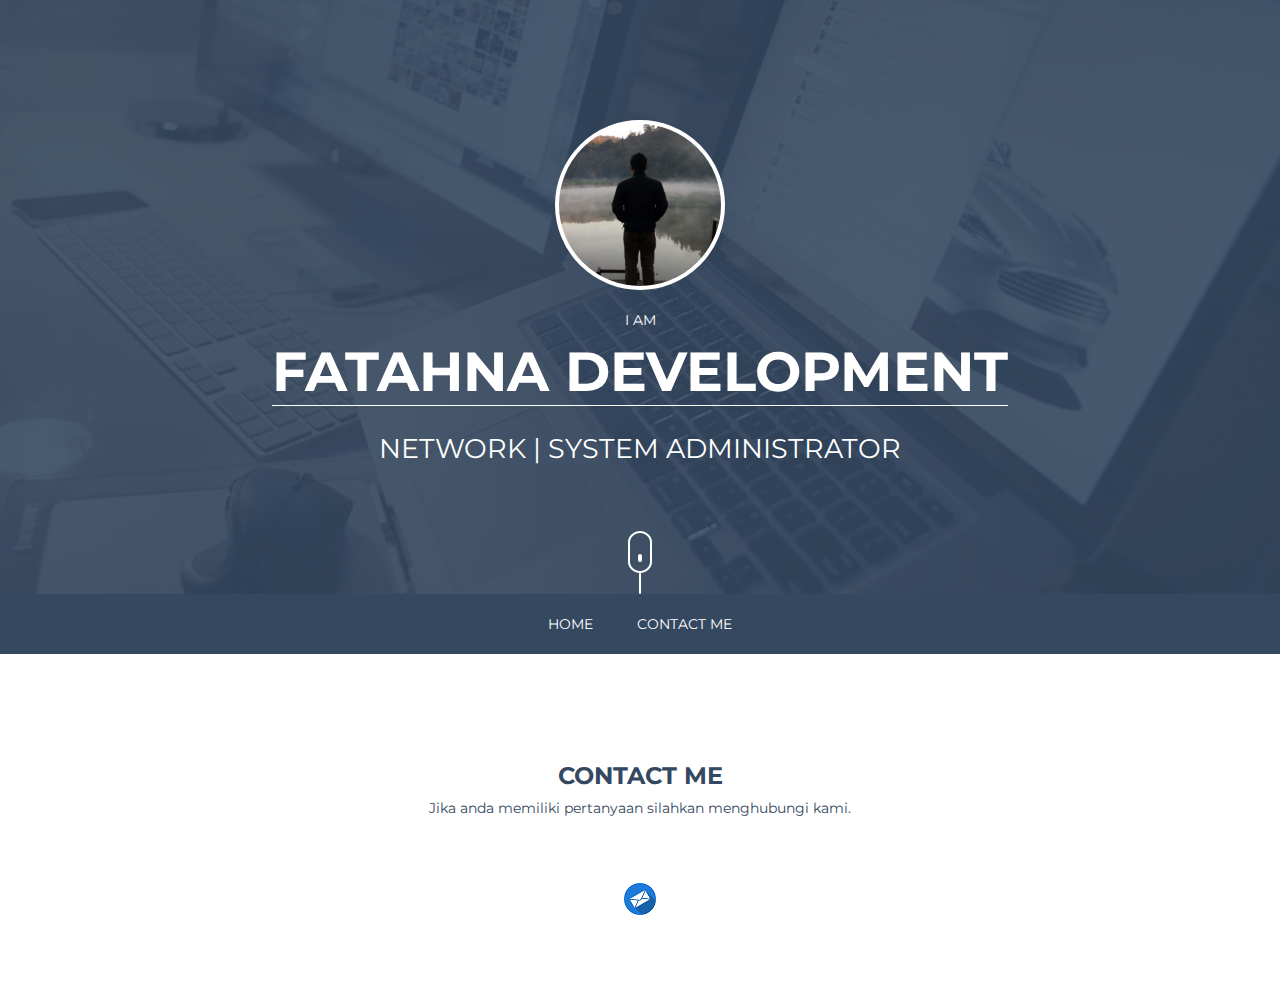
==== index.html @ 909faec5 "Update index.html" ====
<!DOCTYPE html>
<html data-wf-site="54c47d800e36ed896d10a21f" data-wf-page="54c47d800e36ed896d10a220" data-wf-status="1" class="wf-montserrat-n4-active wf-montserrat-n7-active wf-active w-mod-js w-mod-no-touch w-mod-video w-mod-no-ios">
   <head>
      <meta http-equiv="Content-Type" content="text/html; charset=UTF-8">
      <meta charset="utf-8">
      <title>Personal Profile</title>
      <meta name="viewport" content="width=device-width, initial-scale=1">
      <link rel="stylesheet" type="text/css" href="files/style.css">
      <script src="files/webfont.js"></script>
      <link rel="stylesheet" href="http://fonts.googleapis.com/css?family=Montserrat:400,700">
      <script>WebFont.load({
         google: {
           families: ["Montserrat:400,700"]
         }
         });
      </script><script type="text/javascript" src="files/modernizr-2.7.1.js"></script>
      <link rel="shortcut icon" type="image/x-icon" href="https://notes.fatahna.com/favicon.ico">
      <style type="text/css">@charset "UTF-8";[ng\:cloak],[ng-cloak],[data-ng-cloak],[x-ng-cloak],.ng-cloak,.x-ng-cloak,.ng-hide{display:none !important;}ng\:form{display:block;}.ng-animate-block-transitions{transition:0s all!important;-webkit-transition:0s all!important;}</style>
   </head>
   <body>
      <div class="hero" id="hero" data-ix="display-nav">
         <div class="w-container">
            <div class="userpic"></div>
            <p class="wite-center">I AM</p>
            <h1 class="name"><span class="name-span">FATAHNA DEVELOPMENT</span></h1>
            <div class="skils">
               <p class="wite-center">Network | System Administrator</p>
            </div>
         </div>
         <div class="w-container"><a class="w-inline-block mouse" href="#services" data-ix="mouse" style="transition: transform 1000ms, opacity 1000ms; -webkit-transition: transform 1000ms, opacity 1000ms; opacity: 1; transform: translateX(0px) translateY(0px);"></a></div>
      </div>
      <div class="w-nav navbar" data-collapse="medium" data-animation="default" data-duration="400" data-contain="1">
         <div class="w-container">
            <nav class="w-nav-menu nav-menu" role="navigation">
			<a class="w-nav-link nav-link bottom" href="#hero" style="max-width: 940px;">HOME</a>
			<a class="w-nav-link nav-link bottom" href="#contact" style="max-width: 940px;">CONTACT ME</a></nav>
            <div class="w-nav-button">
               <div class="w-icon-nav-menu"></div>
            </div>
         </div>
         <div class="w-nav-overlay" data-wf-ignore=""></div>
      </div>
      <div class="portfolio" id="contact">
         <div class="w-container">
            <h1>Contact Me</h1>
            <p>Jika anda memiliki pertanyaan silahkan menghubungi kami.</p>

         </div>
         <div class="w-container section soc"> 
		 <a class="w-inline-block social" href="mailto:anim@dev.fatahna.com"><img src="files/image/email.png" alt="email.png"></a>
		 <!-- <a class="w-inline-block social" href="https://twitter.com/mafatahna" target="_blank"><img src="files/image/twitter.png" alt="twitter.png"></a>
		 <a class="w-inline-block social" href="https://instagram.com/mafatahna" target="_blank"><img src="files/image/instagramm.png" alt="instagramm.png"></a>
		 <a class="w-inline-block social" href="http://notes.fatahna.com" target="_blank"><img src="files/image/internet.png" alt="internet.png"></a>-->
	</div>
      </div>
      <script type="text/javascript" src="files/jquery.min.js"></script>
      <script type="text/javascript" src="files/functions.js"></script>
   </body>
</html>
---- files/style.css ----
/* Generated on: Mon Jan 26 2015 05:37:09 GMT+0000 (UTC) */
/* ==========================================================================
   normalize.css v2.0.1, along with Webflow base CSS | MIT License | git.io/normalize
   ========================================================================== */
/*! normalize.css v2.1.3 | MIT License | git.io/normalize */article,aside,details,figcaption,figure,footer,header,hgroup,main,nav,section,summary{display:block}audio,canvas,video{display:inline-block}audio:not([controls]){display:none;height:0}[hidden],template{display:none}html{font-family:sans-serif;-ms-text-size-adjust:100%;-webkit-text-size-adjust:100%}body{margin:0}a{background:transparent}a:focus{outline:thin dotted}a:active,a:hover{outline:0}h1{font-size:2em;margin:.67em 0}abbr[title]{border-bottom:1px dotted}b,strong{font-weight:bold}dfn{font-style:italic}hr{-moz-box-sizing:content-box;box-sizing:content-box;height:0}mark{background:#ff0;color:#000}code,kbd,pre,samp{font-family:monospace,serif;font-size:1em}pre{white-space:pre-wrap}q{quotes:"\201C" "\201D" "\2018" "\2019"}small{font-size:80%}sub,sup{font-size:75%;line-height:0;position:relative;vertical-align:baseline}sup{top:-0.5em}sub{bottom:-0.25em}img{border:0}svg:not(:root){overflow:hidden}figure{margin:0}fieldset{border:1px solid #c0c0c0;margin:0 2px;padding:.35em .625em .75em}legend{border:0;padding:0}button,input,select,textarea{font-family:inherit;font-size:100%;margin:0}button,input{line-height:normal}button,select{text-transform:none}button,html input[type="button"],input[type="reset"],input[type="submit"]{-webkit-appearance:button;cursor:pointer}button[disabled],html input[disabled]{cursor:default}input[type="checkbox"],input[type="radio"]{box-sizing:border-box;padding:0}input[type="search"]{-webkit-appearance:textfield;-moz-box-sizing:content-box;-webkit-box-sizing:content-box;box-sizing:content-box}input[type="search"]::-webkit-search-cancel-button,input[type="search"]::-webkit-search-decoration{-webkit-appearance:none}button::-moz-focus-inner,input::-moz-focus-inner{border:0;padding:0}textarea{overflow:auto;vertical-align:top}table{border-collapse:collapse;border-spacing:0}

/* ==========================================================================
   Start of base Webflow CSS - If you're looking for some ultra-clean CSS, skip the boilerplate and see the unminified code below.
   ========================================================================== */
@font-face{font-family:'webflow-icons';src:url([data-uri]) format('truetype'),url([data-uri]) format('woff');font-weight:normal;font-style:normal}[class^="w-icon-"],[class*=" w-icon-"]{font-family:'webflow-icons';speak:none;font-style:normal;font-weight:normal;font-variant:normal;text-transform:none;line-height:1;-webkit-font-smoothing:antialiased;-moz-osx-font-smoothing:grayscale}.w-icon-slider-right:before{content:"\e600"}.w-icon-slider-left:before{content:"\e601"}.w-icon-nav-menu:before{content:"\e602"}.w-icon-arrow-down:before,.w-icon-dropdown-toggle:before{content:"\e603"}*{-webkit-box-sizing:border-box;-moz-box-sizing:border-box;box-sizing:border-box}html{height:100%}body{margin:0;min-height:100%;background-color:#fff;color:#333}img{max-width:100%;vertical-align:middle;display:inline-block}html.w-mod-touch *{background-attachment:scroll !important}a:focus{outline:0}.w-block{display:block}.w-inline-block{max-width:100%;display:inline-block}.w-clearfix:before,.w-clearfix:after{content:" ";display:table}.w-clearfix:after{clear:both}.w-hidden{display:none}html[w-dynpage] [w-cloak]{color:transparent !important}h1,h2,h3,h4,h5,h6{margin:0}p{margin:0}blockquote{margin:0}ul,ol{margin-top:0;margin-bottom:0}.w-list-unstyled{padding-left:0;list-style:none}.w-embed:before,.w-embed:after{content:" ";display:table}.w-embed:after{clear:both}.w-video{width:100%;position:relative;padding:0}.w-video iframe,.w-video object,.w-video embed{position:absolute;top:0;left:0;width:100%;height:100%}fieldset{padding:0;margin:0;border:0}button,html input[type="button"],input[type="reset"],input[type="submit"]{cursor:pointer;-webkit-appearance:button}.w-form{margin:0 0 15px}.w-form-done{display:none;padding:10px;background-color:#ddd}.w-form-fail{display:none;margin-top:10px;padding:10px;background-color:#ffdede}label{display:block;margin-bottom:5px;font-weight:bold}.w-input,.w-select{display:block;width:100%;height:38px;padding:8px 12px;margin-bottom:10px;font-size:14px;line-height:1.42857143;color:#555;vertical-align:middle;background-color:#fff;border:1px solid #ccc}.w-input:-moz-placeholder,.w-select:-moz-placeholder{color:#999}.w-input::-moz-placeholder,.w-select::-moz-placeholder{color:#999;opacity:1}.w-input:-ms-input-placeholder,.w-select:-ms-input-placeholder{color:#999}.w-input::-webkit-input-placeholder,.w-select::-webkit-input-placeholder{color:#999}.w-input:focus,.w-select:focus{border-color:rgba(82,168,236,0.8);outline:0}.w-input[disabled],.w-select[disabled],.w-input[readonly],.w-select[readonly],fieldset[disabled] .w-input,fieldset[disabled] .w-select{cursor:not-allowed;background-color:#eee}textarea.w-input,textarea.w-select{height:auto}.w-select[multiple]{height:auto}.w-button{display:inline-block;padding:12px;background-color:black;color:white;border:0;line-height:inherit}.w-form-label{display:inline-block;cursor:pointer;font-weight:normal;margin-bottom:0}.w-checkbox,.w-radio{display:block;margin-bottom:5px;padding-left:20px}.w-checkbox:before,.w-radio:before,.w-checkbox:after,.w-radio:after{content:" ";display:table}.w-checkbox:after,.w-radio:after{clear:both}.w-checkbox-input,.w-radio-input{margin:4px 0 0;margin-top:1px \9;line-height:normal;float:left;margin-left:-20px}.w-radio-input{margin-top:3px}.w-container{margin-left:auto;margin-right:auto;max-width:940px}.w-container:before,.w-container:after{content:" ";display:table}.w-container:after{clear:both}.w-container .w-row{margin-left:-10px;margin-right:-10px}.w-row:before,.w-row:after{content:" ";display:table}.w-row:after{clear:both}.w-row .w-row{margin-left:0;margin-right:0}.w-col{position:relative;float:left;width:100%;min-height:1px;padding-left:10px;padding-right:10px}.w-col .w-col{padding-left:0;padding-right:0}.w-col-1{width:8.33333333%}.w-col-2{width:16.66666667%}.w-col-3{width:25%}.w-col-4{width:33.33333333%}.w-col-5{width:41.66666667%}.w-col-6{width:50%}.w-col-7{width:58.33333333%}.w-col-8{width:66.66666667%}.w-col-9{width:75%}.w-col-10{width:83.33333333%}.w-col-11{width:91.66666667%}.w-col-12{width:100%}.w-col-push-1{left:8.33333333%}.w-col-push-2{left:16.66666667%}.w-col-push-3{left:25%}.w-col-push-4{left:33.33333333%}.w-col-push-5{left:41.66666667%}.w-col-push-6{left:50%}.w-col-push-7{left:58.33333333%}.w-col-push-8{left:66.66666667%}.w-col-push-9{left:75%}.w-col-push-10{left:83.33333333%}.w-col-push-11{left:91.66666667%}.w-col-pull-1{right:8.33333333%}.w-col-pull-2{right:16.66666667%}.w-col-pull-3{right:25%}.w-col-pull-4{right:33.33333333%}.w-col-pull-5{right:41.66666667%}.w-col-pull-6{right:50%}.w-col-pull-7{right:58.33333333%}.w-col-pull-8{right:66.66666667%}.w-col-pull-9{right:75%}.w-col-pull-10{right:83.33333333%}.w-col-pull-11{right:91.66666667%}.w-col-offset-1{margin-left:8.33333333%}.w-col-offset-2{margin-left:16.66666667%}.w-col-offset-3{margin-left:25%}.w-col-offset-4{margin-left:33.33333333%}.w-col-offset-5{margin-left:41.66666667%}.w-col-offset-6{margin-left:50%}.w-col-offset-7{margin-left:58.33333333%}.w-col-offset-8{margin-left:66.66666667%}.w-col-offset-9{margin-left:75%}.w-col-offset-10{margin-left:83.33333333%}.w-col-offset-11{margin-left:91.66666667%}.w-hidden-main{display:none !important}@media screen and (max-width:991px){.w-container{max-width:728px}.w-hidden-main{display:inherit !important}.w-hidden-medium{display:none !important}.w-col-medium-1{width:8.33333333%}.w-col-medium-2{width:16.66666667%}.w-col-medium-3{width:25%}.w-col-medium-4{width:33.33333333%}.w-col-medium-5{width:41.66666667%}.w-col-medium-6{width:50%}.w-col-medium-7{width:58.33333333%}.w-col-medium-8{width:66.66666667%}.w-col-medium-9{width:75%}.w-col-medium-10{width:83.33333333%}.w-col-medium-11{width:91.66666667%}.w-col-medium-12{width:100%}.w-col-medium-push-1{left:8.33333333%}.w-col-medium-push-2{left:16.66666667%}.w-col-medium-push-3{left:25%}.w-col-medium-push-4{left:33.33333333%}.w-col-medium-push-5{left:41.66666667%}.w-col-medium-push-6{left:50%}.w-col-medium-push-7{left:58.33333333%}.w-col-medium-push-8{left:66.66666667%}.w-col-medium-push-9{left:75%}.w-col-medium-push-10{left:83.33333333%}.w-col-medium-push-11{left:91.66666667%}.w-col-medium-pull-1{right:8.33333333%}.w-col-medium-pull-2{right:16.66666667%}.w-col-medium-pull-3{right:25%}.w-col-medium-pull-4{right:33.33333333%}.w-col-medium-pull-5{right:41.66666667%}.w-col-medium-pull-6{right:50%}.w-col-medium-pull-7{right:58.33333333%}.w-col-medium-pull-8{right:66.66666667%}.w-col-medium-pull-9{right:75%}.w-col-medium-pull-10{right:83.33333333%}.w-col-medium-pull-11{right:91.66666667%}.w-col-medium-offset-1{margin-left:8.33333333%}.w-col-medium-offset-2{margin-left:16.66666667%}.w-col-medium-offset-3{margin-left:25%}.w-col-medium-offset-4{margin-left:33.33333333%}.w-col-medium-offset-5{margin-left:41.66666667%}.w-col-medium-offset-6{margin-left:50%}.w-col-medium-offset-7{margin-left:58.33333333%}.w-col-medium-offset-8{margin-left:66.66666667%}.w-col-medium-offset-9{margin-left:75%}.w-col-medium-offset-10{margin-left:83.33333333%}.w-col-medium-offset-11{margin-left:91.66666667%}.w-col-stack{width:100%;left:auto;right:auto}}@media screen and (max-width:767px){.w-hidden-main{display:inherit !important}.w-hidden-medium{display:inherit !important}.w-hidden-small{display:none !important}.w-row,.w-container .w-row{margin-left:0;margin-right:0}.w-col{width:100%;left:auto;right:auto}.w-col-small-1{width:8.33333333%}.w-col-small-2{width:16.66666667%}.w-col-small-3{width:25%}.w-col-small-4{width:33.33333333%}.w-col-small-5{width:41.66666667%}.w-col-small-6{width:50%}.w-col-small-7{width:58.33333333%}.w-col-small-8{width:66.66666667%}.w-col-small-9{width:75%}.w-col-small-10{width:83.33333333%}.w-col-small-11{width:91.66666667%}.w-col-small-12{width:100%}.w-col-small-push-1{left:8.33333333%}.w-col-small-push-2{left:16.66666667%}.w-col-small-push-3{left:25%}.w-col-small-push-4{left:33.33333333%}.w-col-small-push-5{left:41.66666667%}.w-col-small-push-6{left:50%}.w-col-small-push-7{left:58.33333333%}.w-col-small-push-8{left:66.66666667%}.w-col-small-push-9{left:75%}.w-col-small-push-10{left:83.33333333%}.w-col-small-push-11{left:91.66666667%}.w-col-small-pull-1{right:8.33333333%}.w-col-small-pull-2{right:16.66666667%}.w-col-small-pull-3{right:25%}.w-col-small-pull-4{right:33.33333333%}.w-col-small-pull-5{right:41.66666667%}.w-col-small-pull-6{right:50%}.w-col-small-pull-7{right:58.33333333%}.w-col-small-pull-8{right:66.66666667%}.w-col-small-pull-9{right:75%}.w-col-small-pull-10{right:83.33333333%}.w-col-small-pull-11{right:91.66666667%}.w-col-small-offset-1{margin-left:8.33333333%}.w-col-small-offset-2{margin-left:16.66666667%}.w-col-small-offset-3{margin-left:25%}.w-col-small-offset-4{margin-left:33.33333333%}.w-col-small-offset-5{margin-left:41.66666667%}.w-col-small-offset-6{margin-left:50%}.w-col-small-offset-7{margin-left:58.33333333%}.w-col-small-offset-8{margin-left:66.66666667%}.w-col-small-offset-9{margin-left:75%}.w-col-small-offset-10{margin-left:83.33333333%}.w-col-small-offset-11{margin-left:91.66666667%}}@media screen and (max-width:479px){.w-container{max-width:none}.w-hidden-main{display:inherit !important}.w-hidden-medium{display:inherit !important}.w-hidden-small{display:inherit !important}.w-hidden-tiny{display:none !important}.w-col{width:100%}.w-col-tiny-1{width:8.33333333%}.w-col-tiny-2{width:16.66666667%}.w-col-tiny-3{width:25%}.w-col-tiny-4{width:33.33333333%}.w-col-tiny-5{width:41.66666667%}.w-col-tiny-6{width:50%}.w-col-tiny-7{width:58.33333333%}.w-col-tiny-8{width:66.66666667%}.w-col-tiny-9{width:75%}.w-col-tiny-10{width:83.33333333%}.w-col-tiny-11{width:91.66666667%}.w-col-tiny-12{width:100%}.w-col-tiny-push-1{left:8.33333333%}.w-col-tiny-push-2{left:16.66666667%}.w-col-tiny-push-3{left:25%}.w-col-tiny-push-4{left:33.33333333%}.w-col-tiny-push-5{left:41.66666667%}.w-col-tiny-push-6{left:50%}.w-col-tiny-push-7{left:58.33333333%}.w-col-tiny-push-8{left:66.66666667%}.w-col-tiny-push-9{left:75%}.w-col-tiny-push-10{left:83.33333333%}.w-col-tiny-push-11{left:91.66666667%}.w-col-tiny-pull-1{right:8.33333333%}.w-col-tiny-pull-2{right:16.66666667%}.w-col-tiny-pull-3{right:25%}.w-col-tiny-pull-4{right:33.33333333%}.w-col-tiny-pull-5{right:41.66666667%}.w-col-tiny-pull-6{right:50%}.w-col-tiny-pull-7{right:58.33333333%}.w-col-tiny-pull-8{right:66.66666667%}.w-col-tiny-pull-9{right:75%}.w-col-tiny-pull-10{right:83.33333333%}.w-col-tiny-pull-11{right:91.66666667%}.w-col-tiny-offset-1{margin-left:8.33333333%}.w-col-tiny-offset-2{margin-left:16.66666667%}.w-col-tiny-offset-3{margin-left:25%}.w-col-tiny-offset-4{margin-left:33.33333333%}.w-col-tiny-offset-5{margin-left:41.66666667%}.w-col-tiny-offset-6{margin-left:50%}.w-col-tiny-offset-7{margin-left:58.33333333%}.w-col-tiny-offset-8{margin-left:66.66666667%}.w-col-tiny-offset-9{margin-left:75%}.w-col-tiny-offset-10{margin-left:83.33333333%}.w-col-tiny-offset-11{margin-left:91.66666667%}}.w-widget{position:relative}.w-widget-map{width:100%;height:400px}.w-widget-map label{width:auto;display:inline}.w-widget-map img{max-width:inherit}.w-widget-map .gm-style-iw{width:90% !important;height:auto !important;top:7px !important;left:6% !important;display:inline;text-align:center;overflow:hidden}.w-widget-map .gm-style-iw+div{display:none}.w-widget-twitter{overflow:hidden}.w-widget-gplus{overflow:hidden}.w-slider{position:relative;height:300px;text-align:center;background:rgba(153,153,153,0.5);clear:both;-webkit-tap-highlight-color:rgba(0,0,0,0);tap-highlight-color:rgba(0,0,0,0)}.w-slider-mask{position:relative;display:block;overflow:hidden;z-index:1;left:0;right:0;height:100%;white-space:nowrap}.w-slide{position:relative;display:inline-block;vertical-align:top;width:100%;height:100%;white-space:normal;text-align:left}.w-slider-nav{position:absolute;z-index:2;top:auto;right:0;bottom:0;left:0;margin:auto;padding-top:10px;height:40px;text-align:center;-webkit-tap-highlight-color:rgba(0,0,0,0);tap-highlight-color:rgba(0,0,0,0)}.w-slider-nav.w-round>div{-webkit-border-radius:100%;-webkit-background-clip:padding-box;-moz-border-radius:100%;-moz-background-clip:padding;border-radius:100%;background-clip:padding-box}.w-slider-nav.w-num>div{width:auto;height:auto;padding:.2em .5em;font-size:inherit;line-height:inherit}.w-slider-nav.w-shadow>div{-webkit-box-shadow:0 0 3px rgba(51, 51, 51, 0.4);-moz-box-shadow:0 0 3px rgba(51, 51, 51, 0.4);box-shadow:0 0 3px rgba(51, 51, 51, 0.4)}.w-slider-nav-invert{color:#fff}.w-slider-nav-invert>div{background-color:rgba(34,34,34,0.4)}.w-slider-nav-invert>div.w-active{background-color:#222}.w-slider-dot{position:relative;display:inline-block;width:1em;height:1em;background-color:rgba(255,255,255,0.4);cursor:pointer;margin:0 3px .5em;-webkit-transition:background-color 100ms, color 100ms;-moz-transition:background-color 100ms, color 100ms;-o-transition:background-color 100ms, color 100ms;transition:background-color 100ms, color 100ms}.w-slider-dot.w-active{background-color:#fff}.w-slider-arrow-left,.w-slider-arrow-right{position:absolute;width:80px;top:0;right:0;bottom:0;left:0;margin:auto;cursor:pointer;overflow:hidden;color:white;font-size:40px;-webkit-tap-highlight-color:rgba(0,0,0,0);tap-highlight-color:rgba(0,0,0,0);-webkit-user-select:none;-moz-user-select:none;-ms-user-select:none;user-select:none}.w-slider-arrow-left [class^="w-icon-"],.w-slider-arrow-right [class^="w-icon-"],.w-slider-arrow-left [class*=" w-icon-"],.w-slider-arrow-right [class*=" w-icon-"]{position:absolute}.w-slider-arrow-left{z-index:3;right:auto}.w-slider-arrow-right{z-index:4;left:auto}.w-icon-slider-left,.w-icon-slider-right{top:0;right:0;bottom:0;left:0;margin:auto;width:1em;height:1em}.w-dropdown{display:inline-block;position:relative;text-align:left;margin-left:auto;margin-right:auto;z-index:900}.w-dropdown-btn,.w-dropdown-toggle,.w-dropdown-link{position:relative;vertical-align:top;text-decoration:none;color:#222;padding:20px;text-align:left;margin-left:auto;margin-right:auto;white-space:nowrap}.w-dropdown-toggle{-webkit-user-select:none;-moz-user-select:none;-ms-user-select:none;user-select:none;display:inline-block;cursor:pointer;padding-right:40px}.w-dropdown-toggle:focus{outline:0}.w-icon-dropdown-toggle{position:absolute;top:0;right:0;bottom:0;margin:auto;margin-right:20px;width:1em;height:1em}.w-dropdown-list{position:absolute;background:#f2f2f2;display:none;min-width:100%}.w-dropdown-list.w--open{display:block}.w-dropdown-link{padding:10px 20px;display:block}.w-dropdown-link.w--current{color:#339ce1}.w-nav[data-collapse="all"] .w-dropdown,.w-nav[data-collapse="all"] .w-dropdown-toggle{display:block}.w-nav[data-collapse="all"] .w-dropdown-list{position:static}@media screen and (max-width:991px){.w-nav[data-collapse="medium"] .w-dropdown,.w-nav[data-collapse="medium"] .w-dropdown-toggle{display:block}.w-nav[data-collapse="medium"] .w-dropdown-list{position:static}}@media screen and (max-width:767px){.w-nav[data-collapse="small"] .w-dropdown,.w-nav[data-collapse="small"] .w-dropdown-toggle{display:block}.w-nav[data-collapse="small"] .w-dropdown-list{position:static}.w-nav-brand{padding-left:10px}}@media screen and (max-width:479px){.w-nav[data-collapse="tiny"] .w-dropdown,.w-nav[data-collapse="tiny"] .w-dropdown-toggle{display:block}.w-nav[data-collapse="tiny"] .w-dropdown-list{position:static}}.w-lightbox-backdrop{position:fixed;top:0;right:0;bottom:0;left:0;color:#fff;font-family:"Helvetica Neue",Helvetica,Ubuntu,"Segoe UI",Verdana,sans-serif;font-size:17px;font-weight:300;text-align:center;background:rgba(0,0,0,0.9);z-index:2000;outline:0;opacity:0;-webkit-user-select:none;-moz-user-select:none;-ms-user-select:none;-webkit-tap-highlight-color:transparent;-webkit-transform:translate(0, 0)}.w-lightbox-backdrop,.w-lightbox-container{height:100%;overflow:auto;-webkit-overflow-scrolling:touch}.w-lightbox-content{position:relative;height:100vh;overflow:hidden}.w-lightbox-view{position:absolute;width:100vw;height:100vh;opacity:0}.w-lightbox-view:before{content:"";height:100vh}.w-lightbox-group,.w-lightbox-group .w-lightbox-view,.w-lightbox-group .w-lightbox-view:before{height:86vh}.w-lightbox-frame,.w-lightbox-view:before{display:inline-block;vertical-align:middle}.w-lightbox-figure{position:relative;margin:0}.w-lightbox-group .w-lightbox-figure{cursor:pointer}.w-lightbox-img{width:auto;height:auto;max-width:none}.w-lightbox-image{display:block;max-width:100vw;max-height:100vh}.w-lightbox-group .w-lightbox-image{max-height:86vh}.w-lightbox-caption{position:absolute;right:0;bottom:0;left:0;padding:.5em 1em;background:rgba(0,0,0,0.4);text-align:left;text-overflow:ellipsis;white-space:nowrap;overflow:hidden}.w-lightbox-embed{position:absolute;top:0;right:0;bottom:0;left:0;width:100%;height:100%}.w-lightbox-control{position:absolute;top:0;width:4em;background-size:24px;background-repeat:no-repeat;background-position:center;cursor:pointer;-webkit-transition:all .3s;transition:all .3s}.w-lightbox-left{display:none;bottom:0;left:0;background-image:url("[data-uri]")}.w-lightbox-right{display:none;right:0;bottom:0;background-image:url("[data-uri]")}.w-lightbox-close{right:0;height:2.6em;background-image:url("[data-uri]");background-size:18px}.w-lightbox-strip{padding:0 1vh;line-height:0;white-space:nowrap;overflow-x:auto;overflow-y:hidden}.w-lightbox-item{display:inline-block;width:10vh;padding:2vh 1vh;box-sizing:content-box;cursor:pointer;-webkit-transform:translate3d(0, 0, 0)}.w-lightbox-active{opacity:.3}.w-lightbox-thumbnail{position:relative;height:10vh;background:#222;overflow:hidden}.w-lightbox-thumbnail-image{position:absolute;top:0;left:0}.w-lightbox-thumbnail .w-lightbox-tall{top:50%;width:100%;-webkit-transform:translate(0, -50%);-ms-transform:translate(0, -50%);transform:translate(0, -50%)}.w-lightbox-thumbnail .w-lightbox-wide{left:50%;height:100%;-webkit-transform:translate(-50%, 0);-ms-transform:translate(-50%, 0);transform:translate(-50%, 0)}.w-lightbox-spinner{position:absolute;top:50%;left:50%;box-sizing:border-box;width:40px;height:40px;margin-top:-20px;margin-left:-20px;border:5px solid rgba(0,0,0,0.4);border-radius:50%;-webkit-animation:spin .8s infinite linear;animation:spin .8s infinite linear}.w-lightbox-spinner:after{content:"";position:absolute;top:-4px;right:-4px;bottom:-4px;left:-4px;border:3px solid transparent;border-bottom-color:#fff;border-radius:50%}.w-lightbox-hide{display:none}.w-lightbox-noscroll{overflow:hidden}@media (min-width:768px){.w-lightbox-content{height:96vh;margin-top:2vh}.w-lightbox-view,.w-lightbox-view:before{height:96vh}.w-lightbox-group,.w-lightbox-group .w-lightbox-view,.w-lightbox-group .w-lightbox-view:before{height:84vh}.w-lightbox-image{max-width:96vw;max-height:96vh}.w-lightbox-group .w-lightbox-image{max-width:82.3vw;max-height:84vh}.w-lightbox-left,.w-lightbox-right{display:block;opacity:.5}.w-lightbox-close{opacity:.8}.w-lightbox-control:hover{opacity:1}}.w-lightbox-inactive,.w-lightbox-inactive:hover{opacity:0}.w-nav{position:relative;background:#bbb;z-index:1000}.w-nav:before,.w-nav:after{content:" ";display:table}.w-nav:after{clear:both}.w-nav-brand{position:relative;float:left;text-decoration:none;color:#222}.w-nav-brand:hover{text-decoration:none;color:#222}.w-nav-link{position:relative;display:inline-block;vertical-align:top;text-decoration:none;color:#222;padding:20px;text-align:left;margin-left:auto;margin-right:auto}.w-nav-link:hover{text-decoration:none;color:#222}.w-nav-link.w--current{color:#339ce1}.w-nav-menu{position:relative;float:right}.w--nav-menu-open{display:block !important;position:absolute;top:100%;left:0;right:0;background:#999;text-align:center;overflow:visible;min-width:200px}.w--nav-link-open{display:block;position:relative}.w-nav-overlay{position:absolute;overflow:hidden;display:none;top:100%;left:0;right:0;width:100%}.w-nav-overlay .w--nav-menu-open{top:0}.w-nav[data-animation="over-left"] .w-nav-overlay{width:auto}.w-nav[data-animation="over-left"] .w-nav-overlay,.w-nav[data-animation="over-left"] .w--nav-menu-open{right:auto;z-index:1;top:0}.w-nav[data-animation="over-right"] .w-nav-overlay{width:auto}.w-nav[data-animation="over-right"] .w-nav-overlay,.w-nav[data-animation="over-right"] .w--nav-menu-open{left:auto;z-index:1;top:0}.w-nav-button{position:relative;float:right;padding:18px;font-size:24px;display:none;cursor:pointer;-webkit-tap-highlight-color:rgba(0,0,0,0);tap-highlight-color:rgba(0,0,0,0);-webkit-user-select:none;-moz-user-select:none;-ms-user-select:none;user-select:none}.w-nav-button.w--open{background-color:#999;color:white}.w-nav[data-collapse="all"] .w-nav-menu{display:none}.w-nav[data-collapse="all"] .w-nav-button{display:block}@media screen and (max-width:991px){.w-nav[data-collapse="medium"] .w-nav-menu{display:none}.w-nav[data-collapse="medium"] .w-nav-button{display:block}}@media screen and (max-width:767px){.w-nav[data-collapse="small"] .w-nav-menu{display:none}.w-nav[data-collapse="small"] .w-nav-button{display:block}.w-nav-brand{padding-left:10px}}@media screen and (max-width:479px){.w-nav[data-collapse="tiny"] .w-nav-menu{display:none}.w-nav[data-collapse="tiny"] .w-nav-button{display:block}}.w-tabs{position:relative}.w-tabs:before,.w-tabs:after{content:" ";display:table}.w-tabs:after{clear:both}.w-tab-menu{position:relative}.w-tab-link{position:relative;display:inline-block;vertical-align:top;text-decoration:none;padding:8px 30px;text-align:left;cursor:pointer;background-color:#e8e8e8}.w-tab-link.w--current{background-color:#bcd3f3}.w-tab-content{position:relative;display:block;overflow:hidden}.w-tab-pane{position:relative;display:none}.w--tab-active{display:block}@media screen and (max-width:479px){.w-tab-link{display:block}}.w-ix-emptyfix:after{content:""}@-webkit-keyframes spin{0%{-webkit-transform:rotate(0deg)}100%{-webkit-transform:rotate(360deg)}}@keyframes spin{0%{transform:rotate(0deg)}100%{transform:rotate(360deg)}}.w-dyn-loading{display:block;padding:10px}.w-dyn-items{display:none}.w-dyn-items.visible{display:block}.w-dyn-empty{padding:10px;background-color:#ddd}.w-dyn-error{display:none;padding:10px;background-color:#ffdede}

/* ==========================================================================
   Start of custom Webflow CSS
   ========================================================================== */
body {
  font-family: Montserrat, sans-serif;
  color: #333;
  font-size: 14px;
  line-height: 20px;
  font-weight: 400;
}
h1 {
  margin-top: 20px;
  margin-bottom: 0px;
  color: #344860;
  font-size: 24px;
  line-height: 44px;
  font-weight: 700;
  text-align: center;
  text-transform: uppercase;
}
h2 {
  margin-top: 20px;
  margin-bottom: 10px;
  font-size: 32px;
  line-height: 36px;
  font-weight: 700;
}
h3 {
  margin-top: 20px;
  margin-bottom: 10px;
  color: #344860;
  font-size: 18px;
  line-height: 30px;
  font-weight: 700;
  text-align: center;
}
h4 {
  margin-top: 10px;
  margin-bottom: 10px;
  font-size: 18px;
  line-height: 24px;
  font-weight: 700;
}
h5 {
  margin-top: 10px;
  margin-bottom: 10px;
  font-size: 14px;
  line-height: 20px;
  font-weight: 700;
}
h6 {
  margin-top: 10px;
  margin-bottom: 10px;
  font-size: 12px;
  line-height: 18px;
  font-weight: 700;
}
p {
  margin-bottom: 5px;
  color: #344860;
  text-align: center;
}
.button {
  display: inline-block;
  padding: 4px 15px;
  background-color: black;
  color: white;
  text-align: center;
  text-decoration: none;
}
.full-widh-bg {
  display: block;
  overflow-x: hidden;
  overflow-y: hidden;
  padding-top: 80px;
  padding-bottom: 80px;
  background-color: #344860;
}
.full-widh-bg.responsive {
  padding-bottom: 0px;
  background-image: url(../files/image/bg1.png);
  background-size: cover;
  background-repeat: no-repeat;
}
.full-widh-bg.story {
  background-image: url(../files/image/story-bg.png);
  background-position: 50% 50%;
  background-size: cover;
  background-repeat: no-repeat;
}
.img {
  position: static;
  left: 0px;
  right: 0px;
  bottom: 0px;
  display: block;
  min-height: 300px;
  margin-top: 46px;
  margin-bottom: 0px;
  padding-top: 0px;
  background-image: url(../files/image/responsive-devices.png);
  background-position: 50% 100%;
  background-size: contain;
  background-repeat: no-repeat;
}
.wite-center {
  color: white;
  text-align: center;
}
.hero {
  overflow-x: hidden;
  overflow-y: hidden;
  padding-top: 100px;
  padding-bottom: 0px;
  background-color: #344860;
  background-image: url(../files/image/herobg.png);
  background-position: 50% 100%;
  background-size: cover;
  background-repeat: no-repeat;
}
.userpic {
  display: block;
  width: 170px;
  height: 170px;
  margin: 20px auto;
  border: 4px solid white;
  border-radius: 100px;
  background-image: url(../files/image/userpic.jpg);
  background-position: 50% 50%;
  background-size: cover;
  background-repeat: no-repeat;
}
.name {
  display: block;
  margin-right: auto;
  margin-bottom: 25px;
  margin-left: auto;
  border-bottom-style: none;
  color: white;
  font-size: 55px;
  text-align: center;
  text-decoration: none;
  text-transform: uppercase;
}
.skils {
  display: block;
  width: auto;
  margin-right: auto;
  margin-left: auto;
  padding-top: 20px;
  padding-bottom: 50px;
  font-size: 27px;
  text-transform: uppercase;
}
.name-span {
  border-bottom-style: solid;
  border-bottom-width: 1px;
  text-decoration: none;
}
.mouse {
  display: block;
  width: 100%;
  height: 80px;
  background-image: url(../files/image/mouse.png);
  background-position: 50% 100%;
  background-size: auto;
  background-repeat: no-repeat;
}
.nav-bg {
  position: fixed;
  left: 0px;
  top: 0px;
  right: 0px;
  z-index: 2100;
  background-color: #344860;
  text-align: left;
}
.nav-link {
  left: 0px;
  top: 0px;
  color: white;
  text-transform: uppercase;
}
.nav-link:hover {
  background-color: rgba(0, 0, 0, 0.2);
  color: white;
}
.nav-link.w--current {
  color: #4a91e8;
}
.nav-link.bottom.w--current {
  color: white;
}
.nav {
  text-align: right;
}
.nav-menu {
  display: block;
  margin-right: auto;
  margin-left: auto;
  float: none;
  color: white;
  text-align: center;
}
.section {
  margin-top: 0px;
  margin-bottom: 0px;
  padding-top: 40px;
  padding-bottom: 30px;
}
.section.soc {
  padding-top: 60px;
  padding-bottom: 0px;
}
.round-icon {
  position: static;
  display: block;
  width: 110px;
  height: 110px;
  margin-right: auto;
  margin-left: auto;
  padding-top: 25px;
  padding-bottom: 25px;
  border: 4px solid #344860;
  border-radius: 100px;
  background-color: rgba(52, 72, 96, 0.2);
  background-image: url(https://d3e54v103j8qbb.cloudfront.net/img/example-bg.png);
  background-size: 50px;
  text-align: left;
}
.round-icon.camera {
  background-image: url(../files/image/camera_0.png);
  background-position: 50% 50%;
  background-repeat: no-repeat;
}
.round-icon.camera:hover {
  background-color: white;
}
.round-icon.pen {
  background-image: url(../files/image/pen.png);
  background-position: 50% 50%;
  background-repeat: no-repeat;
}
.round-icon.pen:hover {
  background-color: white;
}
.round-icon.seo {
  background-image: url(../files/image/graph.png);
  background-position: 50% 50%;
  background-repeat: no-repeat;
}
.round-icon.seo:hover {
  background-color: white;
}
.round-icon.coding {
  background-image: url(../files/image/coding.png);
  background-position: 50% 50%;
  background-repeat: no-repeat;
}
.round-icon.coding:hover {
  background-color: rgba(52, 72, 96, 0);
}
.icon-img {
  position: static;
  display: block;
  margin-right: auto;
  margin-left: auto;
}
.navbar {
  background-color: #344860;
  color: white;
}
.navbar-menu {
  float: none;
  text-align: center;
}
.timeline {
  margin-top: 40px;
  margin-bottom: 40px;
  background-image: url(../files/image/line.png);
  background-position: 50% 50%;
  background-repeat: repeat-y;
}
.p-right {
  position: static;
  top: 0px;
  right: -37px;
  display: block;
  overflow-x: visible;
  overflow-y: visible;
  margin-top: 5px;
  margin-right: 20px;
  margin-left: auto;
  text-align: right;
}
.h-left {
  margin-top: 5px;
  margin-bottom: auto;
  margin-left: 20px;
  text-align: left;
}
.year {
  padding-top: 20px;
  padding-bottom: 20px;
  background-image: url(../files/image/circle.png);
  background-position: 50% 50%;
  background-repeat: no-repeat;
}
.p-left {
  margin-top: 5px;
  margin-left: 20px;
  text-align: left;
}
.h-right {
  margin-top: 5px;
  margin-right: 20px;
  margin-bottom: auto;
  text-align: right;
}
.img-info {
  position: absolute;
  left: 0px;
  top: 0px;
  right: 0px;
  bottom: 0px;
  display: block;
  background-color: rgba(52, 72, 96, 0.70);
}
.portfolio-img {
  width: 220px;
  height: 220px;
  min-width: 0px;
  background-image: url(../files/image/choochoo_1x.jpg);
  background-size: cover;
  background-repeat: no-repeat;
}
.over {
  position: absolute;
  left: 0px;
  right: 0px;
  bottom: 0px;
  display: block;
  overflow-x: hidden;
  overflow-y: hidden;
  width: 100%;
  padding-top: 30px;
  padding-bottom: 15px;
  background-color: rgba(52, 72, 96, 0.8);
}
._123 {
  display: block;
  overflow-x: hidden;
  overflow-y: hidden;
  width: 100%;
}
.info {
  position: absolute;
  left: 0px;
  top: 0px;
  right: 0px;
  bottom: 0px;
  display: block;
  overflow-x: hidden;
  overflow-y: hidden;
  margin-right: 10px;
  margin-left: 10px;
  background-color: rgba(52, 72, 96, 0.90);
}
.port {
  display: block;
  overflow-x: hidden;
  overflow-y: hidden;
  margin-bottom: 37px;
}
.portfolio {
  margin-top: 0px;
  margin-bottom: 0px;
  padding-top: 80px;
  padding-bottom: 80px;
  text-align: center;
}
.portfolio.contact {
  margin-bottom: 15px;
  text-align: left;
}
.customer {
  opacity: 0.4;
}
.customer:hover {
  opacity: 1;
}
.last-work {
  padding-top: 80px;
  padding-bottom: 80px;
  background-color: #e6e6e6;
}
.icon-text {
  margin-top: 20px;
  margin-bottom: 30px;
  padding-left: 50px;
  text-align: left;
}
.icon-text._4-icon {
  background-image: url(../files/image/4.png);
  background-position: 0px 50%;
  background-repeat: no-repeat;
}
.icon-text.imac-icon {
  background-image: url(../files/image/iMac.png);
  background-position: 0px 50%;
  background-repeat: no-repeat;
}
.icon-text.joypad-icon {
  background-image: url(../files/image/joypad.png);
  background-position: 0px 50%;
  background-repeat: no-repeat;
}
.subtitle {
  font-size: 18px;
  line-height: 32px;
  font-weight: 700;
}
.input {
  width: 100%;
  min-height: 45px;
  margin-bottom: 20px;
  border-radius: 4px;
  background-color: #f6f6f6;
}
.input.input-text {
  min-height: 111px;
}
.submit {
  display: block;
  margin-right: auto;
  margin-left: auto;
  padding: 20px;
  border-radius: 4px;
  background-color: #344860;
}
.social {
  padding-right: 15px;
  padding-left: 15px;
}
html.w-mod-js.w-mod-no-ios *[data-ix="from-bottom"] {
  -webkit-transform: translate(0px, 200px);
  -ms-transform: translate(0px, 200px);
  transform: translate(0px, 200px);
}
html.w-mod-js.w-mod-no-ios *[data-ix="popup"] {
  opacity: 0;
  -webkit-transform: scale(0.8);
  -ms-transform: scale(0.8);
  transform: scale(0.8);
}
html.w-mod-js.w-mod-no-ios *[data-ix="popup-2"] {
  opacity: 0;
  -webkit-transform: scale(0.8);
  -ms-transform: scale(0.8);
  transform: scale(0.8);
}
html.w-mod-js.w-mod-no-ios *[data-ix="popup-3"] {
  opacity: 0;
  -webkit-transform: scale(0.8);
  -ms-transform: scale(0.8);
  transform: scale(0.8);
}
html.w-mod-js.w-mod-no-ios *[data-ix="popup-4"] {
  opacity: 0;
  -webkit-transform: scale(0.8);
  -ms-transform: scale(0.8);
  transform: scale(0.8);
}
html.w-mod-js *[data-ix="display-none"] {
  display: none;
}
html.w-mod-js.w-mod-no-ios *[data-ix="from-right"] {
  opacity: 0;
  -webkit-transform: translate(300px, 0px);
  -ms-transform: translate(300px, 0px);
  transform: translate(300px, 0px);
}
html.w-mod-js.w-mod-no-ios *[data-ix="from-left"] {
  opacity: 0;
  -webkit-transform: translate(-300px, 0px);
  -ms-transform: translate(-300px, 0px);
  transform: translate(-300px, 0px);
}
html.w-mod-js.w-mod-no-ios *[data-ix="from-right-2"] {
  opacity: 0;
  -webkit-transform: translate(300px, 0px);
  -ms-transform: translate(300px, 0px);
  transform: translate(300px, 0px);
}
html.w-mod-js.w-mod-no-ios *[data-ix="from-left-2"] {
  opacity: 0;
  -webkit-transform: translate(-300px, 0px);
  -ms-transform: translate(-300px, 0px);
  transform: translate(-300px, 0px);
}
html.w-mod-js *[data-ix="info"] {
  -webkit-transform: translate(0px, 87px);
  -ms-transform: translate(0px, 87px);
  transform: translate(0px, 87px);
}
html.w-mod-js.w-mod-no-ios *[data-ix="popup-5"] {
  opacity: 0;
  -webkit-transform: scale(0.8);
  -ms-transform: scale(0.8);
  transform: scale(0.8);
}
html.w-mod-js.w-mod-no-ios *[data-ix="popup-6"] {
  opacity: 0;
  -webkit-transform: scale(0.8);
  -ms-transform: scale(0.8);
  transform: scale(0.8);
}
@media (max-width: 991px) {
}
@media (max-width: 767px) {
  .full-widh-bg.responsive {
    padding-top: 30px;
    padding-right: 20px;
    padding-left: 20px;
  }
  .full-widh-bg.story {
    padding: 30px 20px;
  }
  .img {
    margin-top: -100px;
    padding-top: 0px;
  }
  .portfolio {
    padding: 30px 20px;
  }
  .lightbox {
    padding-top: 20px;
    padding-bottom: 20px;
  }
  .customer {
    padding-bottom: 20px;
  }
  .last-work {
    padding: 30px 20px;
  }
  .serv {
    padding-bottom: 20px;
  }
}
@media (max-width: 479px) {
  .skils {
    line-height: 29px;
  }
  .name-span {
    border: 0px solid black;
    line-height: 63px;
    text-decoration: none;
  }
  .mouse {
    display: none;
  }
  .section {
    text-align: center;
  }
  .timeline {
    background-image: none;
    background-position: 0% 0%;
    background-size: auto;
    background-repeat: repeat;
    background-attachment: scroll;
  }
  .p-right {
    margin-right: auto;
    text-align: center;
  }
  .h-left {
    margin-left: auto;
    text-align: center;
  }
  .year {
    padding-top: 0px;
    padding-bottom: 20px;
    background-image: none;
    background-position: 0% 0%;
    background-size: auto;
    background-repeat: repeat;
    background-attachment: scroll;
  }
  .p-left {
    margin-left: auto;
    text-align: center;
  }
  .h-right {
    margin-right: auto;
    text-align: center;
  }
  .customer {
    position: static;
    display: block;
    min-width: 0px;
    margin-right: auto;
    margin-left: auto;
    padding-bottom: 30px;
    float: none;
    clear: none;
    text-align: center;
  }
  .social {
    padding-right: 10px;
    padding-left: 10px;
  }
  .serv {
    padding-bottom: 20px;
  }
}
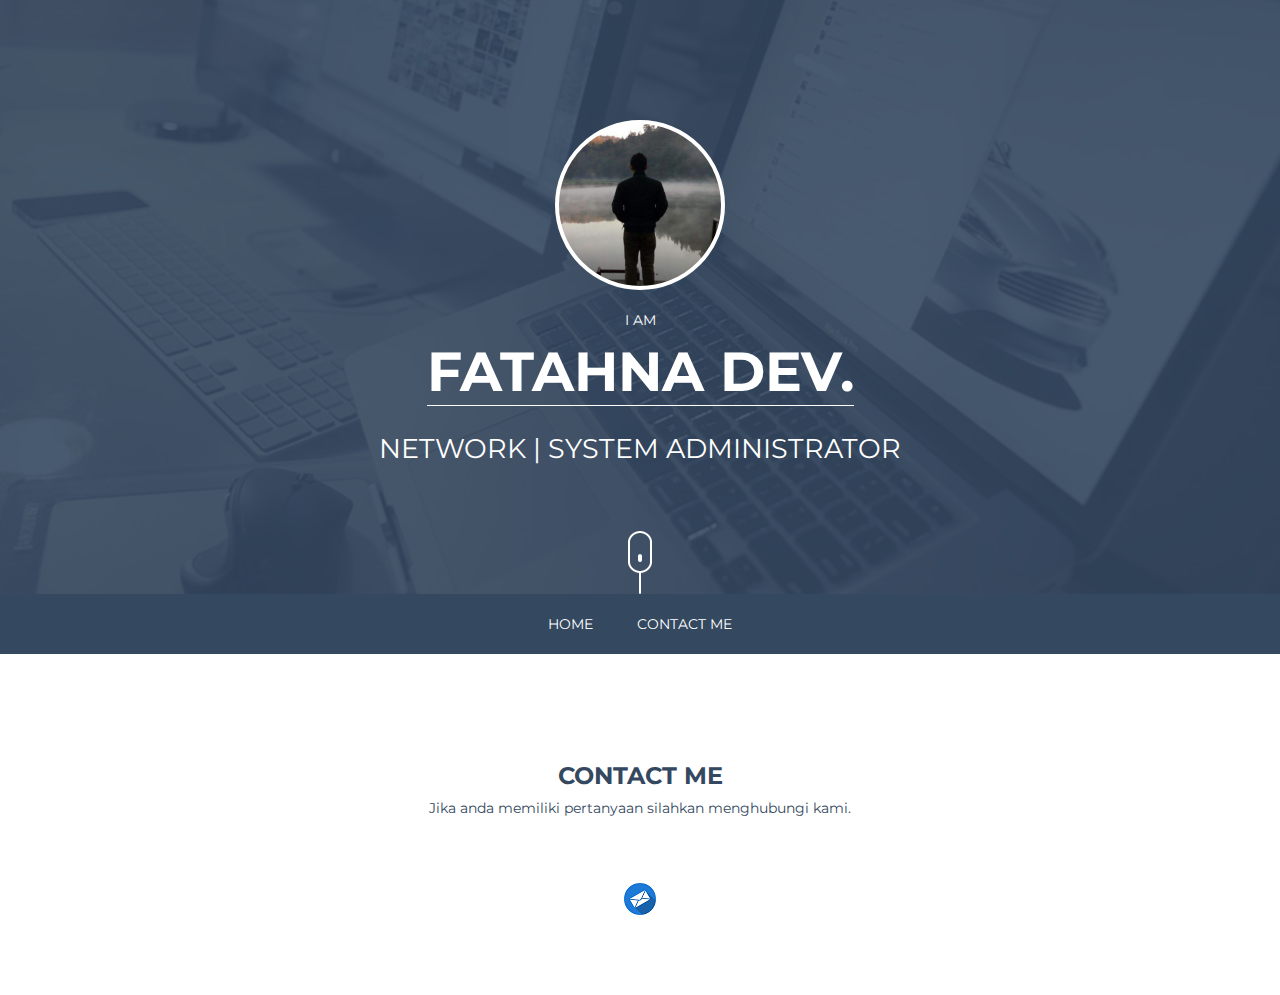
==== commit bdeb5a1f: "Update index.html" ====
--- a/index.html
+++ b/index.html
@@ -22,7 +22,7 @@
          <div class="w-container">
             <div class="userpic"></div>
             <p class="wite-center">I AM</p>
-            <h1 class="name"><span class="name-span">FATAHNA DEVELOPMENT</span></h1>
+            <h1 class="name"><span class="name-span">FATAHNA DEV.</span></h1>
             <div class="skils">
                <p class="wite-center">Network | System Administrator</p>
             </div>
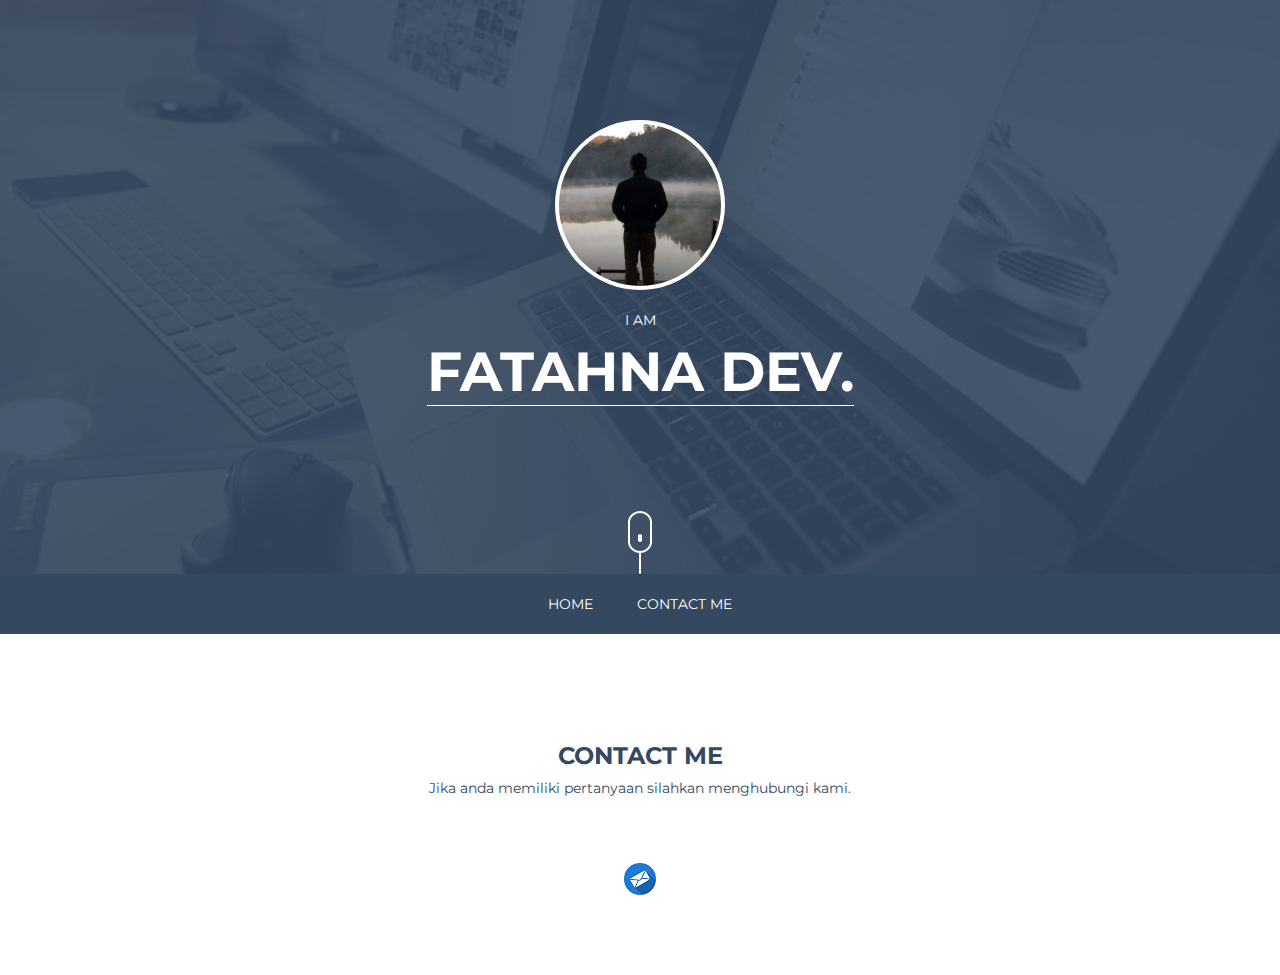
==== commit a9d0c55d: "Update index.html" ====
--- a/index.html
+++ b/index.html
@@ -24,7 +24,7 @@
             <p class="wite-center">I AM</p>
             <h1 class="name"><span class="name-span">FATAHNA DEV.</span></h1>
             <div class="skils">
-               <p class="wite-center">Network | System Administrator</p>
+               <p class="wite-center"></p>
             </div>
          </div>
          <div class="w-container"><a class="w-inline-block mouse" href="#services" data-ix="mouse" style="transition: transform 1000ms, opacity 1000ms; -webkit-transition: transform 1000ms, opacity 1000ms; opacity: 1; transform: translateX(0px) translateY(0px);"></a></div>
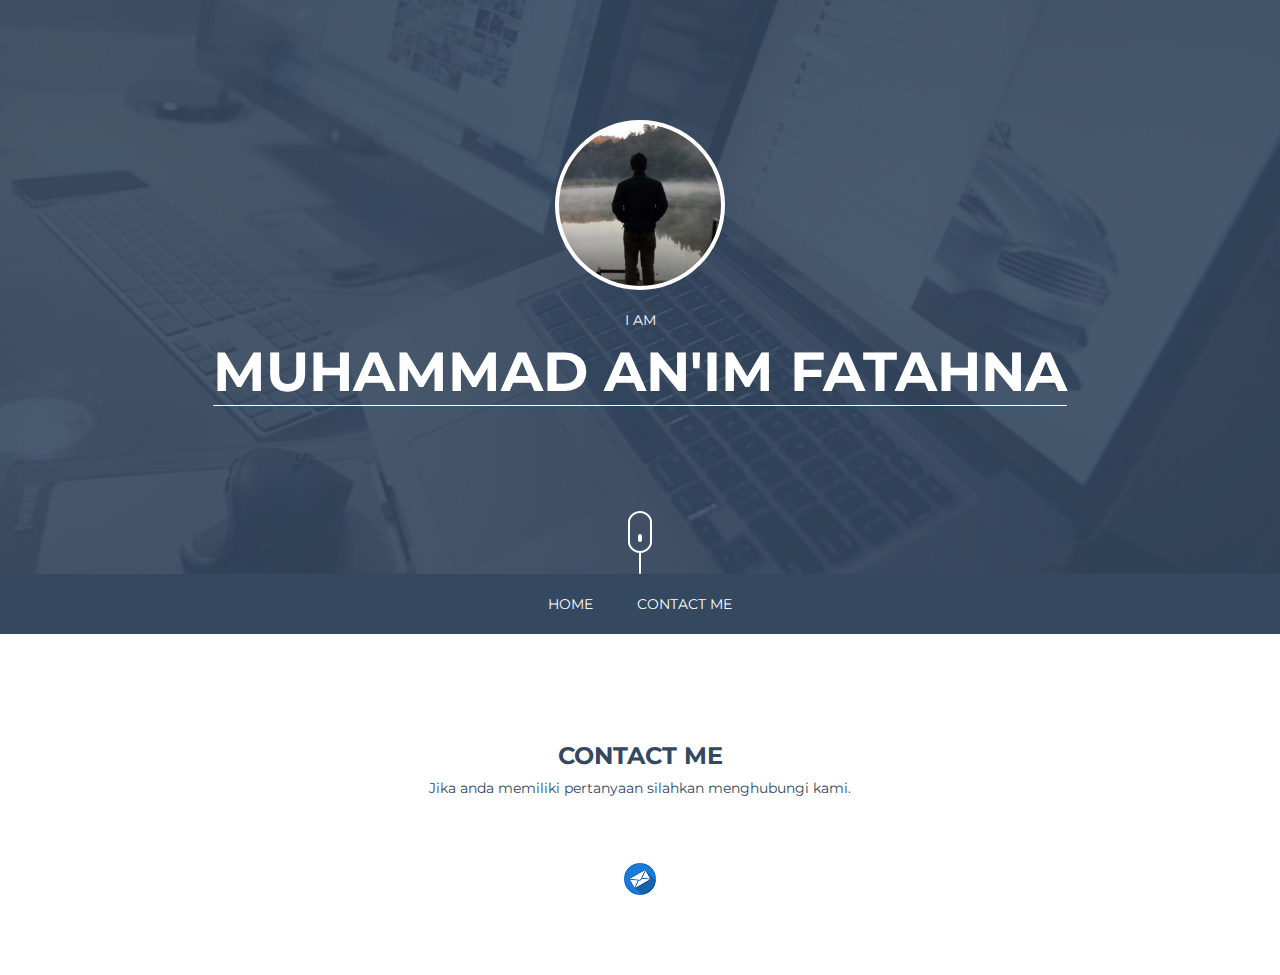
==== commit 301540bd: "Update index.html" ====
--- a/index.html
+++ b/index.html
@@ -22,7 +22,7 @@
          <div class="w-container">
             <div class="userpic"></div>
             <p class="wite-center">I AM</p>
-            <h1 class="name"><span class="name-span">FATAHNA DEV.</span></h1>
+            <h1 class="name"><span class="name-span">MUHAMMAD AN'IM FATAHNA</span></h1>
             <div class="skils">
                <p class="wite-center"></p>
             </div>
@@ -47,7 +47,7 @@
 
          </div>
          <div class="w-container section soc"> 
-		 <a class="w-inline-block social" href="mailto:anim@dev.fatahna.com"><img src="files/image/email.png" alt="email.png"></a>
+		 <a class="w-inline-block social" href="mailto:anim@fatahna.com"><img src="files/image/email.png" alt="email.png"></a>
 		 <!-- <a class="w-inline-block social" href="https://twitter.com/mafatahna" target="_blank"><img src="files/image/twitter.png" alt="twitter.png"></a>
 		 <a class="w-inline-block social" href="https://instagram.com/mafatahna" target="_blank"><img src="files/image/instagramm.png" alt="instagramm.png"></a>
 		 <a class="w-inline-block social" href="http://notes.fatahna.com" target="_blank"><img src="files/image/internet.png" alt="internet.png"></a>-->
